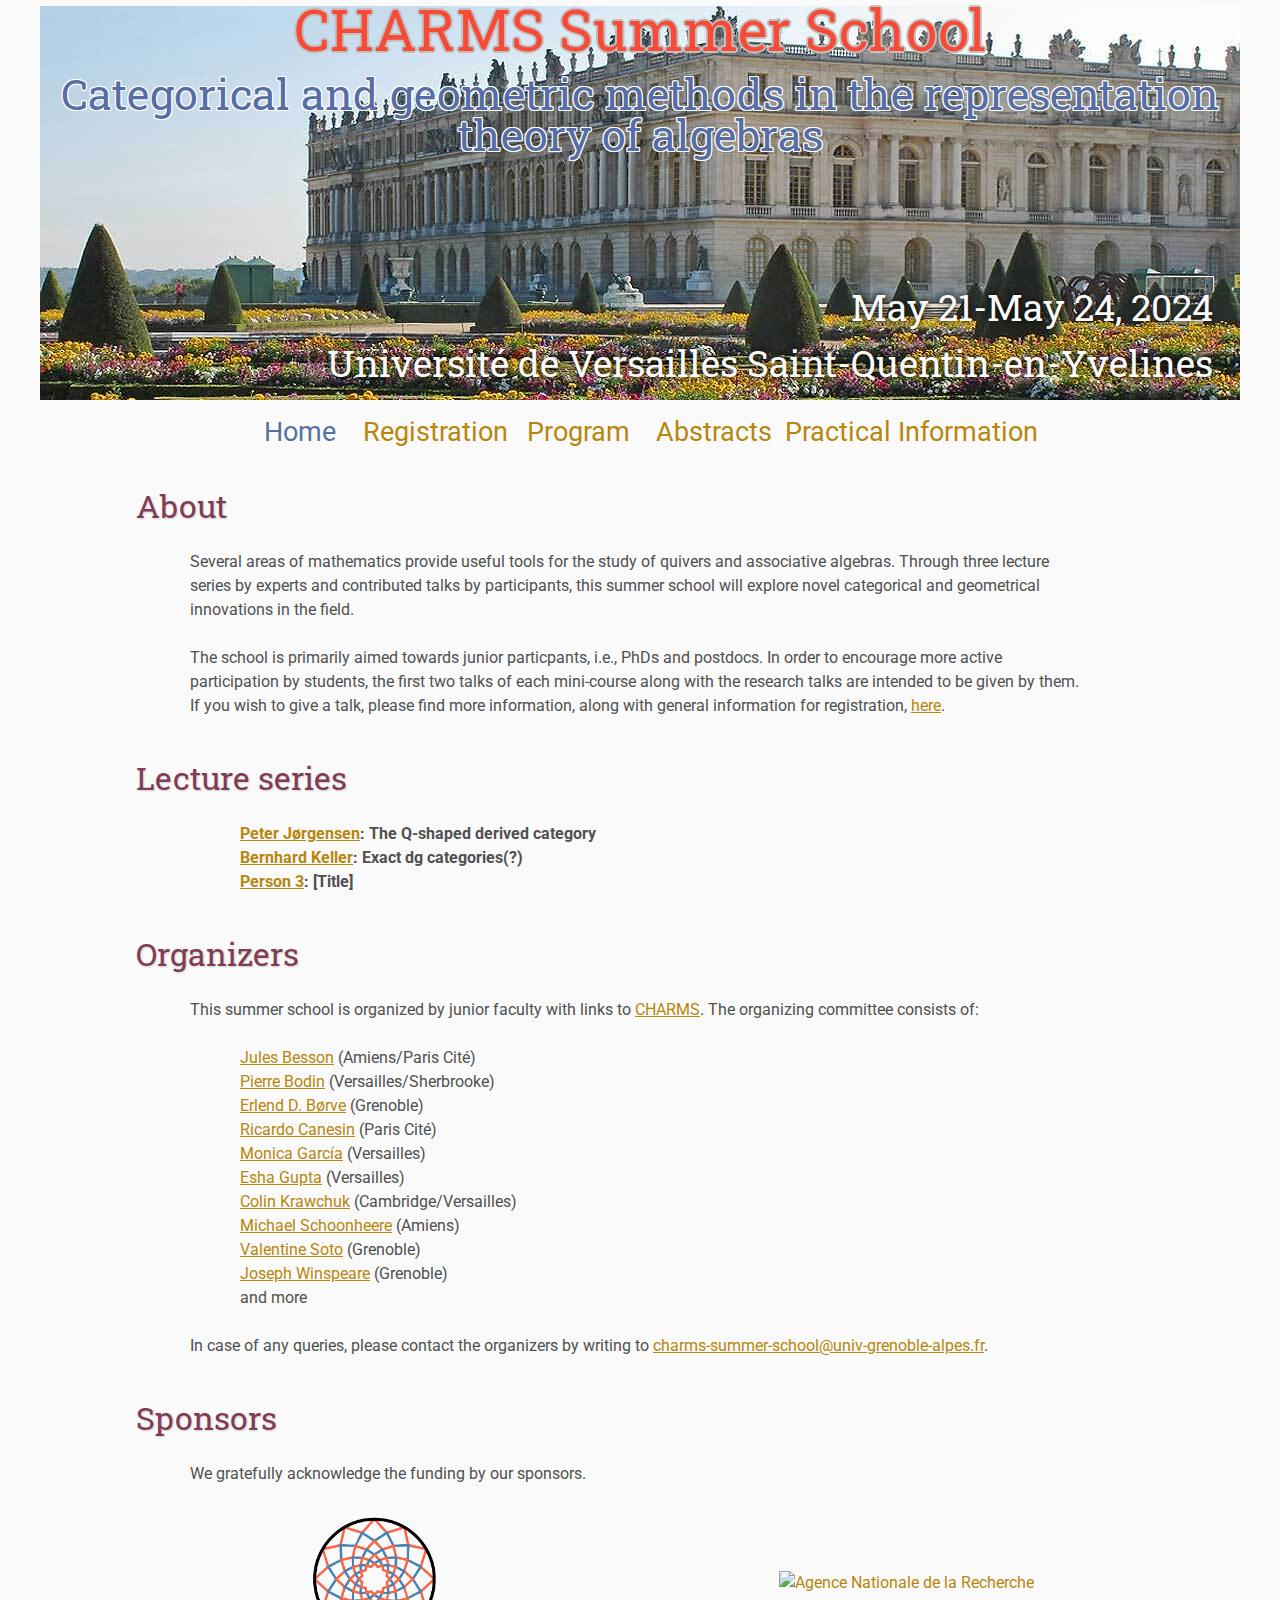
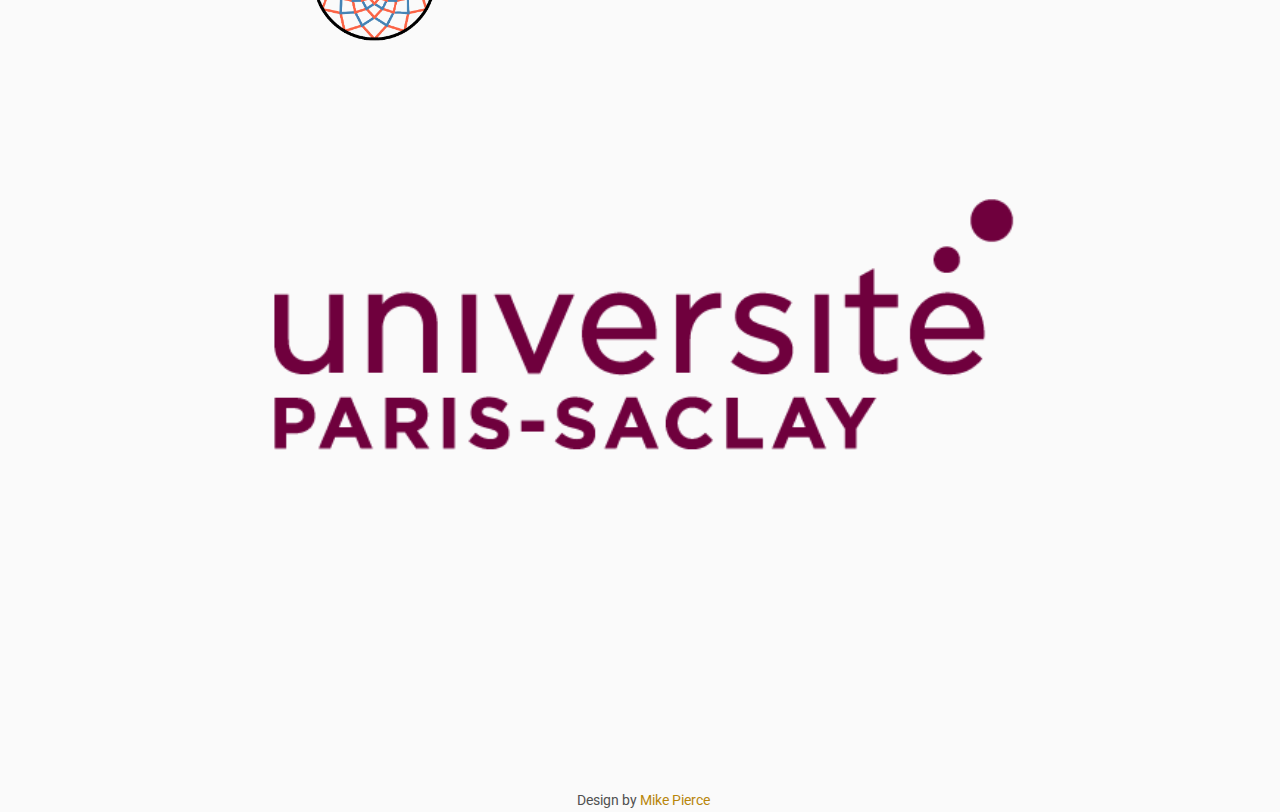
==== index.html @ b6165f6e "Merge pull request #17 from bervinator/patch-19" ====
<!DOCTYPE html>
<html lang='en'>

<head>
    <base href=".">
    <link rel="shortcut icon" type="image/png" href="assets/CHARMS_logo.png"/>
    <link rel="stylesheet" type="text/css" media="all" href="assets/main.css"/>
    <meta name="description" content="CHARMS Summer School">
    <meta name="resource-type" content="document">
    <meta name="distribution" content="global">
    <meta name="KeyWords" content="Summer School">
    <title>Conference Template</title>
</head>

<body>
    <div class="banner">
        <img src="assets/CdV2.jpg" alt="Conference Template Banner">
        <div class="top-left">
            <span class="title1">CHARMS Summer School </span> <br> <br> <span class="title2">Categorical and geometric methods in the representation theory of algebras</span>
        </div>
        <div class="bottom-right">
            May 21-May 24, 2024 <br> Université de Versailles Saint-Quentin-en-Yvelines
        </div>
    </div>

    <table class="navigation">
        <tr>
            <td class="navigation">
                <a class="current" title="Conference Home Page" href=".">Home</a>
            </td>
            <td class="navigation">
                <a title="Register for the Conference" href="registration">Registration</a>
            </td>
            <td class="navigation">
                <a title="Conference Program" href="program">Program</a> 
            </td>
            <td class="navigation">
                <a title="Abstracts" href="Abstracts">Abstracts</a>
            </td>
            <td class="navigation">
                <a title="Practical Information" href="Info">Practical Information</a>
            </td>
        </tr>
    </table>

    <h2>About</h2>
    <p>
        Several areas of mathematics provide useful tools for the study of quivers and associative algebras. Through three lecture series by experts and contributed talks by participants, this summer school will explore novel categorical and geometrical innovations in the field.
    </p>
    <p>
        The school is primarily aimed towards junior particpants, i.e., PhDs and postdocs. In order to encourage more active participation by students, the first two talks of each mini-course along with the research talks are intended to be given by them. If you wish to give a talk, please find more information, along with general information for registration, <a href="registration">here</a>.  
    </p>
    
    <h2>Lecture series</h2>
    <p>
        <ul>
          <li> <b> <a href="https://sites.google.com/view/peterjorgensen/">Peter Jørgensen</a>: The Q-shaped derived category </b></li>
          <li> <b><a href="https://webusers.imj-prg.fr/~bernhard.keller/">Bernhard Keller</a>: Exact dg categories(?) </b></li>
          <li> <b><a href="url">Person 3</a>: [Title] </b></li>
        </ul>
    </p>

    <h2>Organizers</h2>
    <p>
    This summer school is organized by junior faculty with links to <a href="https://anr-charms.pages.math.cnrs.fr/">CHARMS</a>. The organizing committee consists of:
        <ul>
          <li><a href="https://perso.eleves.ens-rennes.fr/people/jules.besson/index.html">Jules Besson</a> (Amiens/Paris Cit&eacute;)</li>
          <li><a href="https://www.theses.fr/s297138">Pierre Bodin</a> (Versailles/Sherbrooke)</li>
          <li><a href="https://bervinator.github.io/">Erlend D. Børve</a> (Grenoble)</li>
          <li><a href="https://webusers.imj-prg.fr/~ricardo.canesin/">Ricardo Canesin</a> (Paris Cit&eacute;)</li>
          <li><a href="https://monica-garcia.apps.math.cnrs.fr/">Monica Garc&iacute;a</a> (Versailles)</li>
          <li><a href="https://lmv.math.cnrs.fr/laboratoire/annuaire/membres-du-laboratoire/esha-gupta/">Esha Gupta</a> (Versailles)</li>
          <li><a href="https://www.dpmms.cam.ac.uk/person/ctgk2">Colin Krawchuk</a> (Cambridge/Versailles)</li>
          <li><a href="https://www.lamfa.u-picardie.fr/annuaire/mschoonh">Michael Schoonheere</a> (Amiens)</li>
          <li><a href="https://www.theses.fr/s295686">Valentine Soto</a> (Grenoble)</li>
          <li><a href="https://www.univ-grenoble-alpes.fr/joseph-winspeare-1334816.kjsp">Joseph Winspeare</a> (Grenoble)</li>
          <li>and more</li>
        </ul>
    </p>
    <p>
        In case of any queries, please contact the organizers by writing to <a href="mailto:charms-summer-school@univ-grenoble-alpes.fr">charms-summer-school@univ-grenoble-alpes.fr</a>. 
    </p>

    <h2>Sponsors</h2>
    <p>
    We gratefully acknowledge the funding by our sponsors.
    </p>

    <table class="sponsors">
        <tr>
            <td class="sponsor">
                <a href="https://anr-charms.pages.math.cnrs.fr/">
                    <img src="assets/CHARMS_logo.png" alt="CHARMS" style="width: 50%">
                </a>
            </td>
            <td class="sponsor">
                    <img src="assets/blank.png" style="width: 50%">
            </td>
            <td class="sponsor">
                <a href="https://anr.fr/">
                    <img src="assets/anr.png" alt="Agence Nationale de la Recherche">
                </a>
            </td>
        </tr>
    </table>

    <table class="sponsors">
        <tr>
            <td class="sponsor">
                <a href="http://www.universite-paris-saclay.fr/">
                    <img src="assets/saclay.jpg" alt="Université Paris-Saclay">
                </a>
            </td>
        </tr>
    </table>

    <footer>
        &nbsp; Design by <a href="https://github.com/mikepierce">Mike Pierce</a>
    </footer>

</body>
</html>
---- assets/main.css ----
/* main.css */

/* These are the colors and fonts used throughout the webpage.
 * I've listed them here so that a user may easily
 * do a search-and-replace for these to change the site theme.
 *   'Roboto',sans-serif; Font for the title text
 *   'Roboto-Slab',serif; Font for the body text 
 *   #fafafa; Background color of the site
 *   #505050; Foreground (text) color of the site
 *   #52739e; Navy, "Template" in the logo, current page in navigation, special titles in the Program
 *   #b2132e; Reddish, "Conference" in the logo, hover color for links
 *   #813c54; Heading color, titles in the Program
 *   #b8860b; Dark Goldenrod, color for links
 */

@import url('https://fonts.googleapis.com/css?family=Roboto%7CRoboto+Slab');

*{
    border:0;
    font:inherit;
    font-size:1em;
    margin:0;
    padding:0;
    vertical-align:baseline;
}

body{
    background-color: #fafafa;
    background-size: cover;
    background-attachment: fixed;
    color: #505050; 
    text-align:left;
    font-family:'Roboto',sans-serif;
    font-size:1em;
    line-height:1.5em;
    margin: auto auto;
    width: 1200px;
}

a{color: #b8860b; text-decoration:none;}
a.current{color: #52739e;}
a.current:hover{color: #e82945;}
a:hover{color: #b2132e;}
a:active{color: #e82945;}
h1,h2,h3,h4{clear:left; color: #813c54; margin:1.5em 0em 1em 3em; font-family:'Roboto Slab',serif; text-shadow: 1px 1px 2px #d0d0d0;}
h1{font-size:2.67em;}
h2{font-size:2.00em;}
h3{font-size:1.67em;}
h4{font-size:1.33em;}
p{list-style:none; margin:24px auto 24px auto; padding:0px; width:900px; text-align:left;}
li a, p a {text-decoration:underline; text-decoration-color:#b8860b;}
ul{list-style:none; margin:24px auto 24px auto; padding:0px; width:800px; text-align:left;}
ul li{list-style:none; margin:0px auto 0px auto; padding:0px; text-align:left;}
i,em{font-style:italic;}
b,strong{font-weight:bold;}
sup{
    vertical-align: super;
    font-size: 0.8em;
    line-height: 0;
}
sub{
    vertical-align: sub;
    font-size: 0.8em;
    line-height: 0;
}
table{
    width: 1000px;
    margin: 12px auto 24px auto;
    float: center;
    /* UNCOMMENT THIS FOR DEBUGGING THE ALIGNMENT */
    /*border: 1px solid black;*/
}
th,td{
    text-align: left;
    /* UNCOMMENT THIS FOR DEBUGGING THE ALIGNMENT */
    /*border: 1px solid black;*/
}

/* Website Banner */
.banner {position: relative; font-family:'Roboto Slab',serif;}
.top-left {font-size:5.33em; color: #505050; background: #fafafa; text-align: center; width: 1200px; height: 0px; position: absolute; padding: 6px 0 0 0; top: 0px;}
.bottom-right {font-size:2.33em; color: #fafafa; line-height: 1.5em; width: auto; height: 100px; padding: 0px 27px 27px 0px; text-align: right; position: absolute; bottom: 0px; right: 0px; text-shadow: 0px 0px 6px #000000;}

/* Conference Title Logo */
.title1{color: #f74b38; font-size:0.67em; text-shadow: 2px 0 #c0c0c0, -2px 0 #c0c0c0, 0 2px #c0c0c0, 0 -2px #c0c0c0,
    1px 1px #c0c0c0, -1px -1px #c0c0c0, 1px -1px #c0c0c0, -1px 1px #c0c0c0;} 
.title2{color: #566ea5; font-size:0.5em; text-shadow: 1px 0 #fff, -1px 0 #fff, 0 1px #fff, 0 -1px #fff,
    1px 1px #fff, -1px -1px #fff, 1px -1px #fff, -1px 1px #fff;}
.year{color: #505050; font-size:0.67em; font-weight: lighter;}

/* Navigation Links (Home, Registration, etc) */
table.navigation{width:800px;}
td.navigation{font-size:1.67em; white-space:nowrap; width:20%; text-align:center; vertical-align:middle; padding:0px 0px 0px 0px;}

/* Sponsor Images */
table.sponsors{width:800px;}
td.sponsor{width:33%; text-align:center; vertical-align:middle; padding:0px 0px 0px 0px;}
td.sponsor img{width: 80%}

/* The Table on the Program Page */
td.room{padding: 4px 12px 4px 4px; width: 90%; vertical-align:bottom; font-size:1.67em; color: #52739e; height:32px;}
td.date{white-space:nowrap; width:130px; text-align:right; vertical-align:top; padding:4px 16px 0px 0px;}
td.title{padding: 4px 12px 4px 4px; width: 90%; vertical-align:top; font-size:1.5em; color: #813c54; height:32px; font-family:'Roboto Slab',serif; text-shadow: 1px 1px 2px #d0d0d0; }
td.title-special{padding: 4px 12px 4px 4px; width: 90%; vertical-align:top; font-size:1.67em; color: #52739e; height:32px; font-family:'Roboto Slab',serif; text-shadow: 1px 1px 2px #d0d0d0;}
td.speaker{padding: 4px 12px 4px 4px; font-style: italic; font-size:1em; max-height:999999px}
td.abstract{padding: 4px 12px 12px 4px; font-size:1em; max-height:999999px}
td.abstract img{display: block; margin: 4px auto 8px auto}
table.plenary{padding-top: 8px; background: #ffffff;}

/* Registration and Directions iframes and Images */
iframe.registration{display:block; margin:1em auto 2em auto; width:700px; height:1400px; border:none;}
iframe.directions{display:block; margin:1em auto 2em auto; width:800px; height:400px; border:none;}
img.center{display:block; width:67%; margin:auto auto auto auto;}

/* Flyer Images */
table.flyers{width:800px;}
td.flyer{white-space:nowrap; width:50%; text-align:center; vertical-align:middle; padding:0px 0px 0px 0px;}
td.sponsor img{width: 100%}

footer{font-size:0.875em; margin-top:12em; text-align:center;}

/* My hacky way of making the site mobile-friendly */
@media only screen and (max-width: 1100px) {
    h2{font-size:3.00em;}
    p{font-size:1.5em; line-height:1.5em;}
    th,td,tr{font-size:1.5em; line-height:1.5em;}
    td.date{font-size:1em; padding-top:0.5em;}
    td.navigation{font-size:1.5em; padding:0px 20px 0px 20px;}
    table.footer{font-size:0.33em;}
}
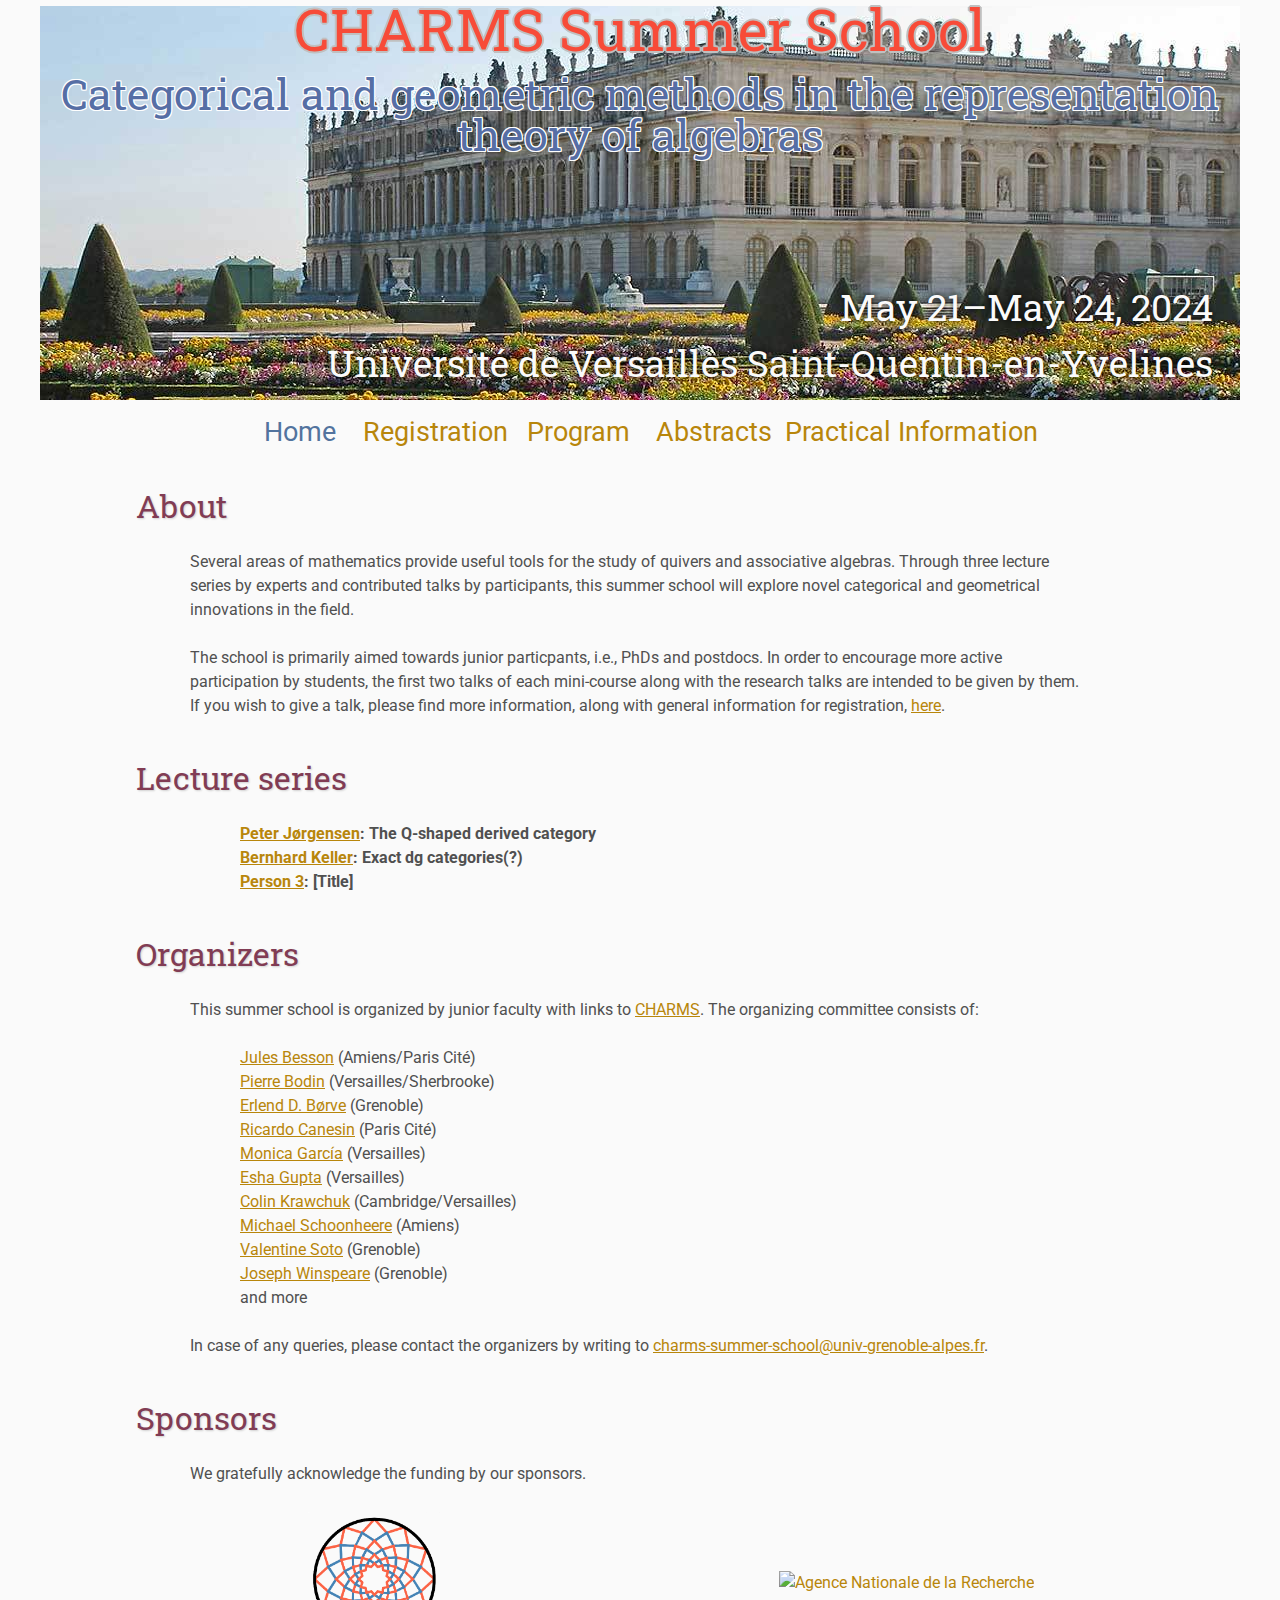
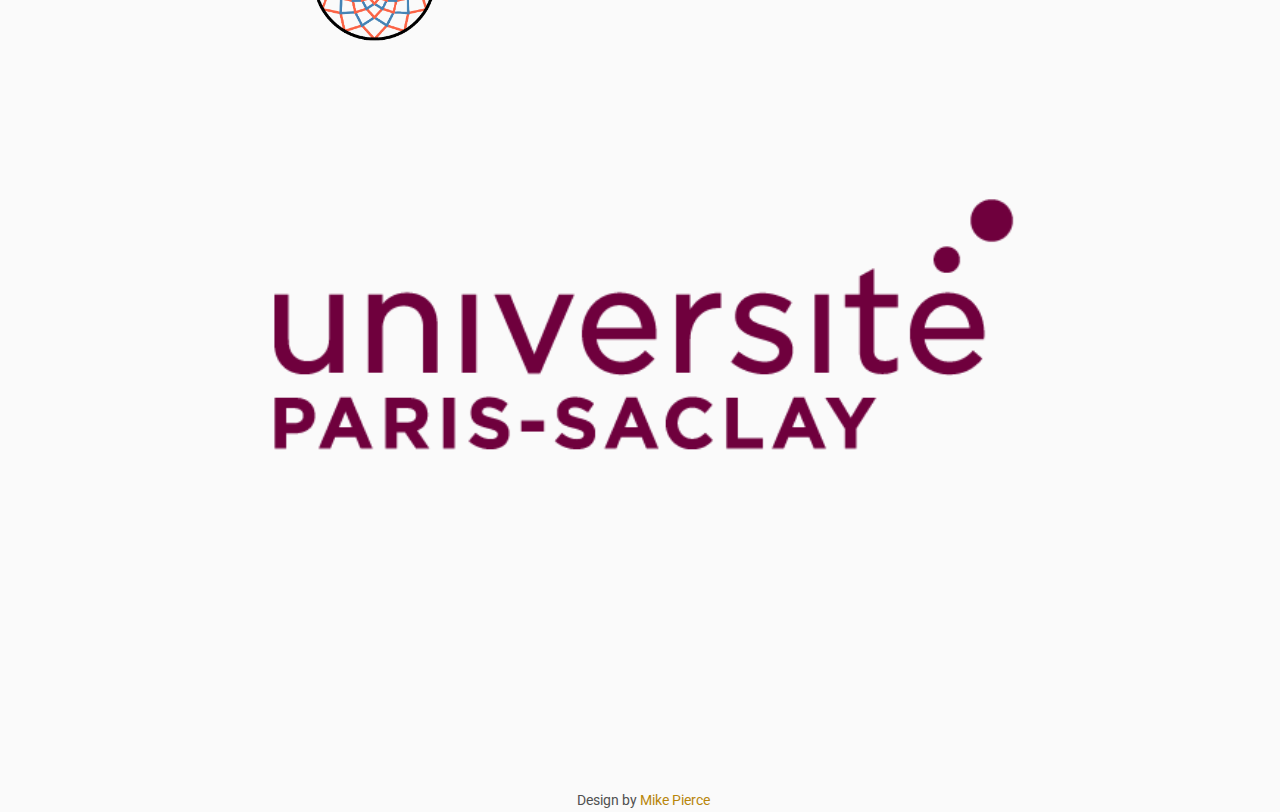
==== commit 60430495: "Change to endash in dates" ====
--- a/index.html
+++ b/index.html
@@ -19,7 +19,7 @@
             <span class="title1">CHARMS Summer School </span> <br> <br> <span class="title2">Categorical and geometric methods in the representation theory of algebras</span>
         </div>
         <div class="bottom-right">
-            May 21-May 24, 2024 <br> Université de Versailles Saint-Quentin-en-Yvelines
+            May 21&ndash;May 24, 2024 <br> Université de Versailles Saint-Quentin-en-Yvelines
         </div>
     </div>
 
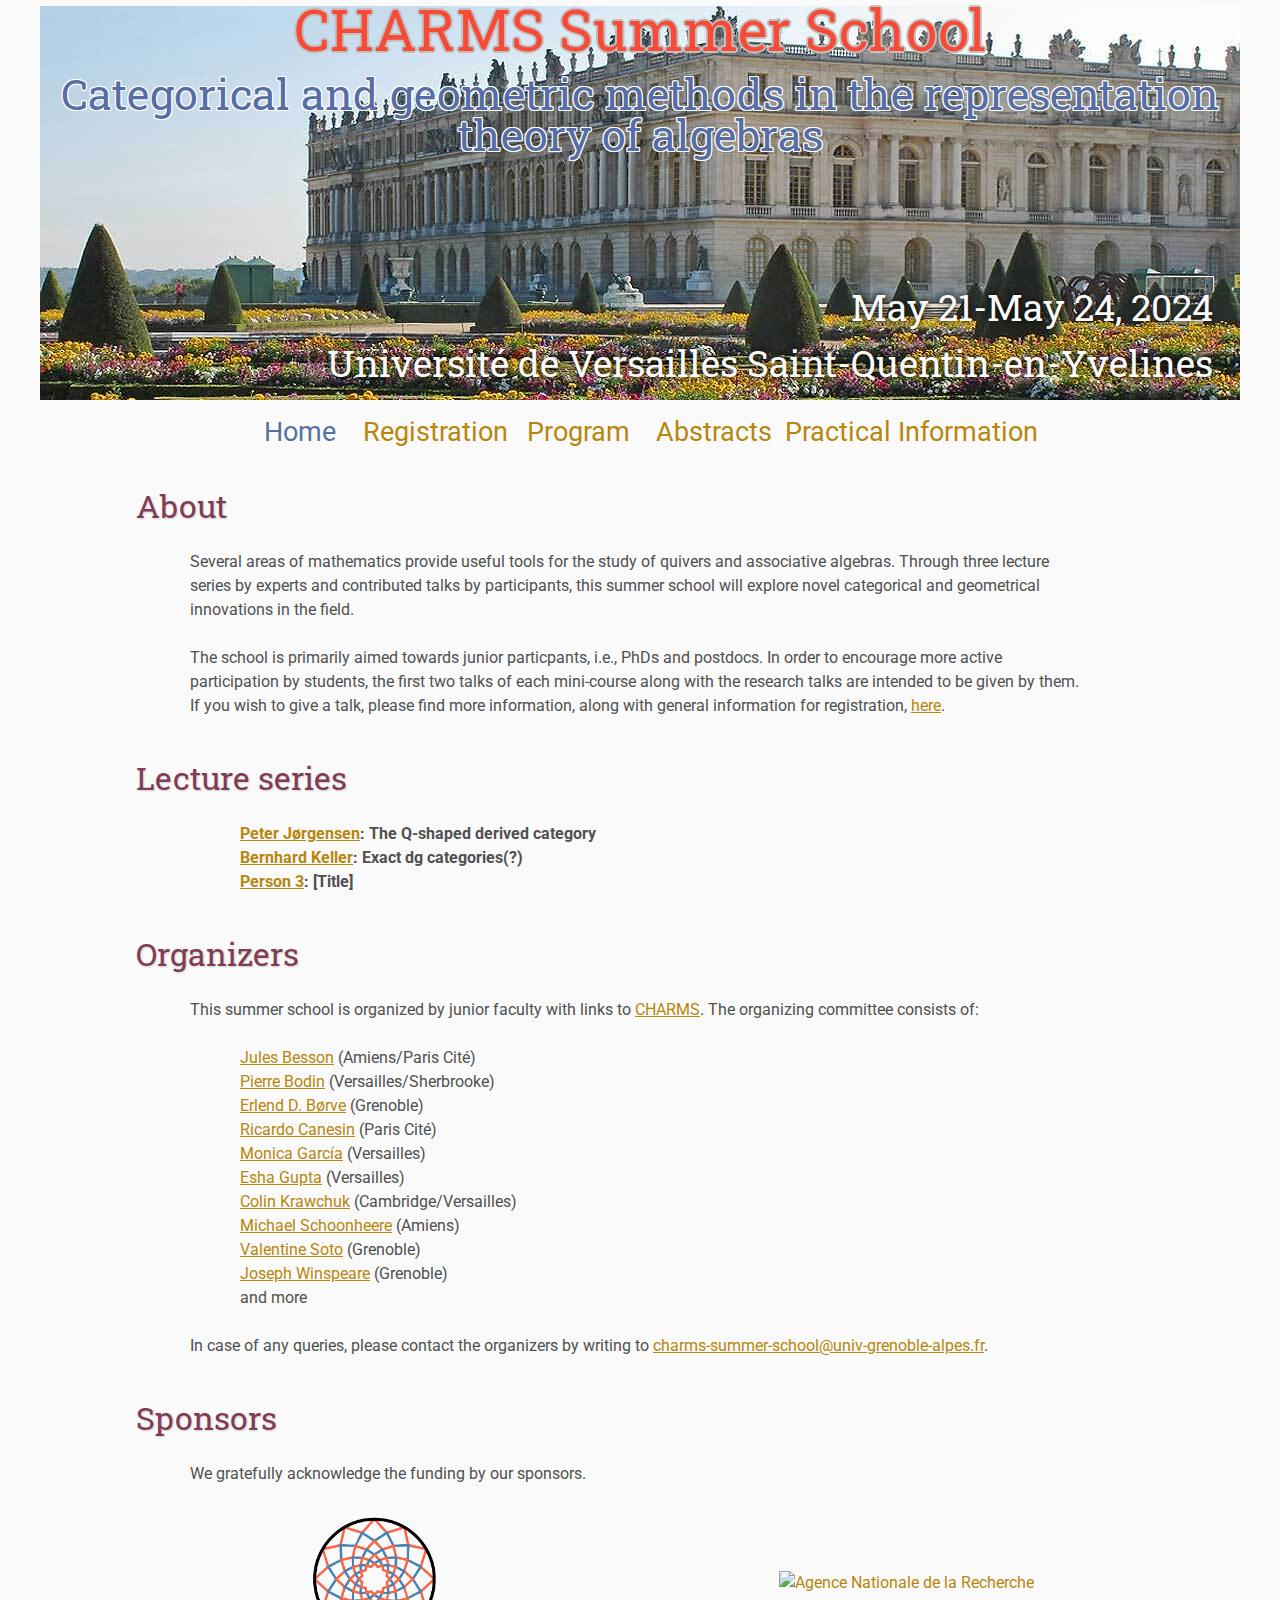
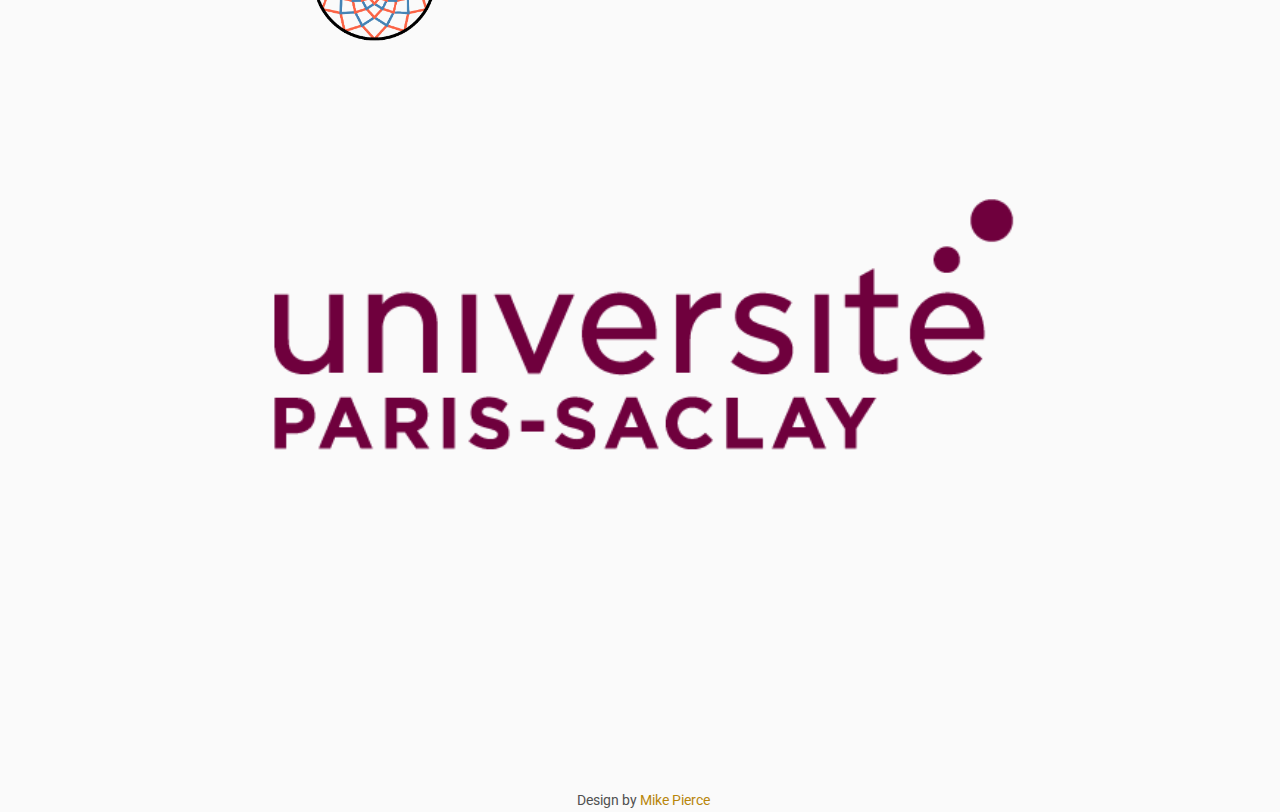
==== commit 21263749: "Update index.html" ====
--- a/index.html
+++ b/index.html
@@ -19,20 +19,20 @@
             <span class="title1">CHARMS Summer School </span> <br> <br> <span class="title2">Categorical and geometric methods in the representation theory of algebras</span>
         </div>
         <div class="bottom-right">
-            May 21&ndash;May 24, 2024 <br> Université de Versailles Saint-Quentin-en-Yvelines
+            May 21-May 24, 2024 <br> Université de Versailles Saint-Quentin-en-Yvelines
         </div>
     </div>
 
-    <table class="navigation">
+<table class="navigation">
         <tr>
             <td class="navigation">
-                <a class="current" title="Conference Home Page" href=".">Home</a>
+                <a class="current" title="Home" href=".">Home</a>
             </td>
             <td class="navigation">
-                <a title="Register for the Conference" href="registration">Registration</a>
+                <a title="Register" href="registration">Registration</a>
             </td>
             <td class="navigation">
-                <a title="Conference Program" href="program">Program</a> 
+                <a title="Program" href="program">Program</a> 
             </td>
             <td class="navigation">
                 <a title="Abstracts" href="Abstracts">Abstracts</a>
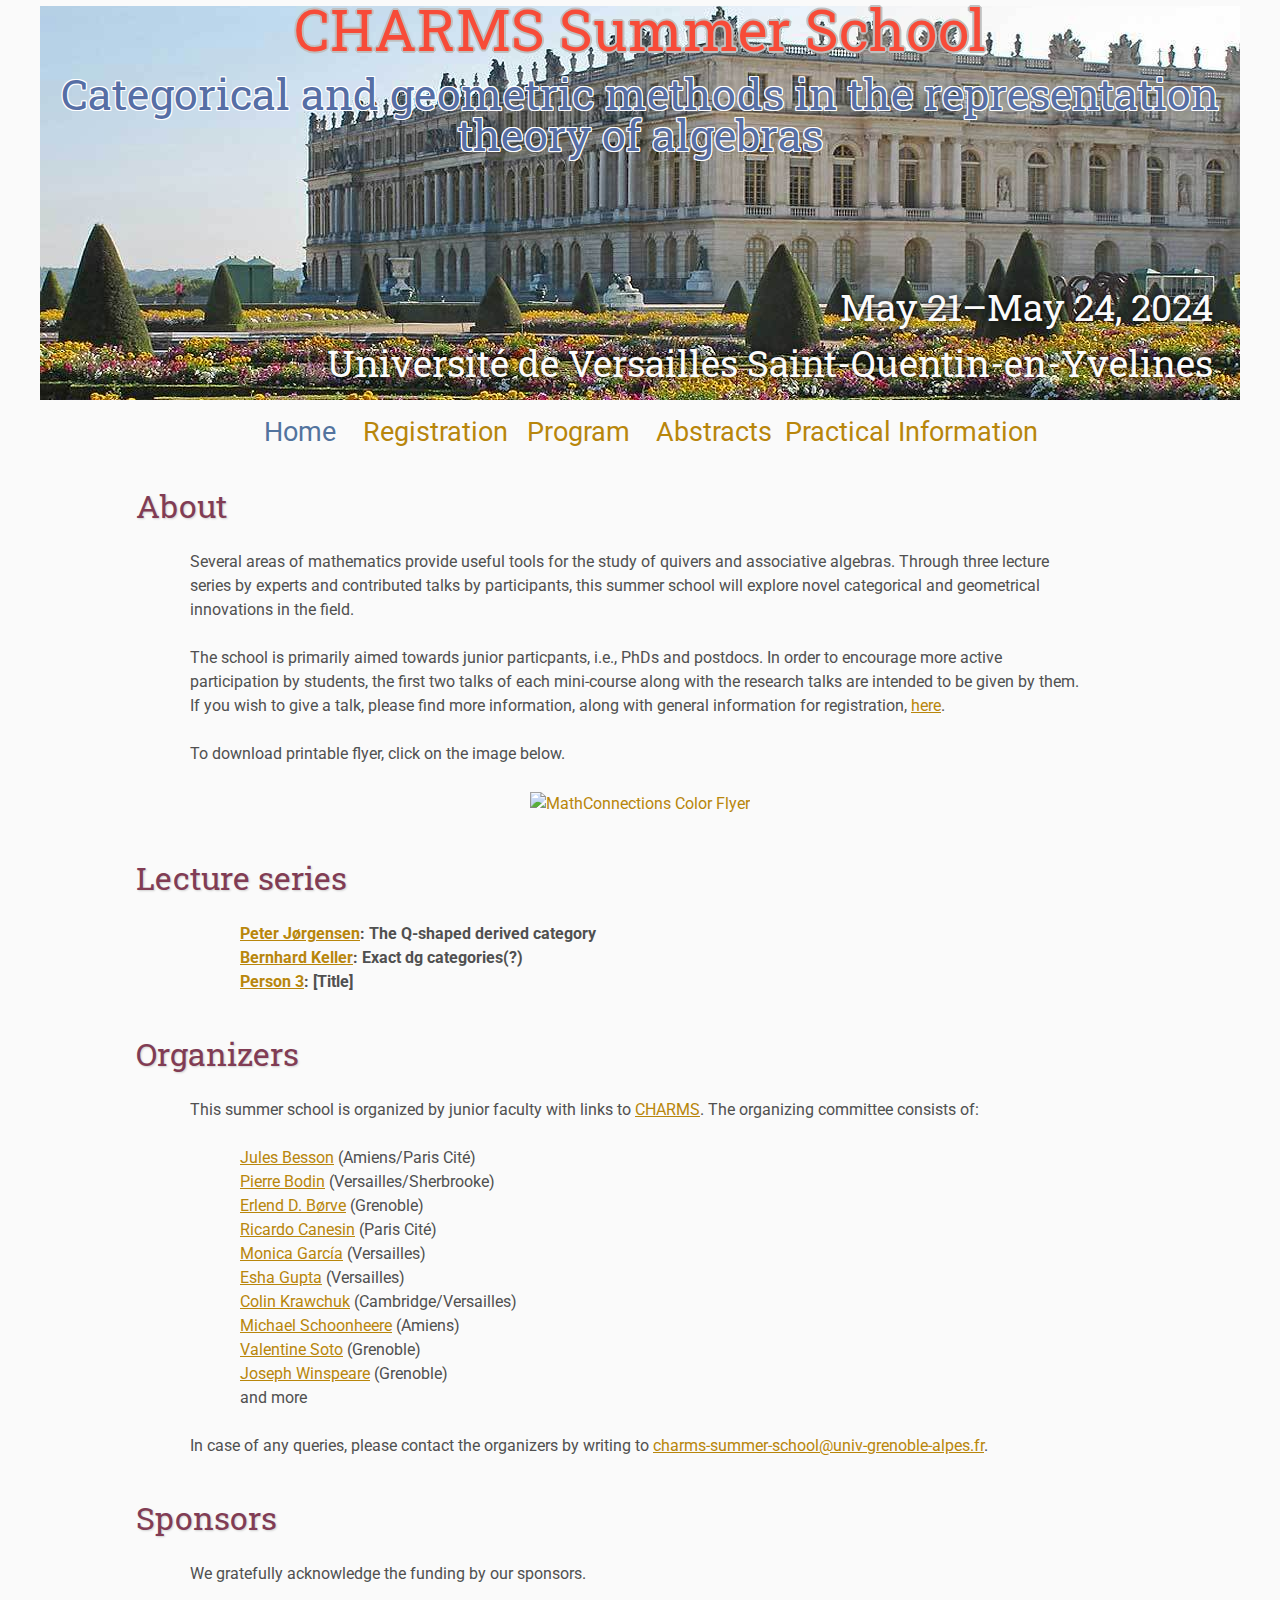
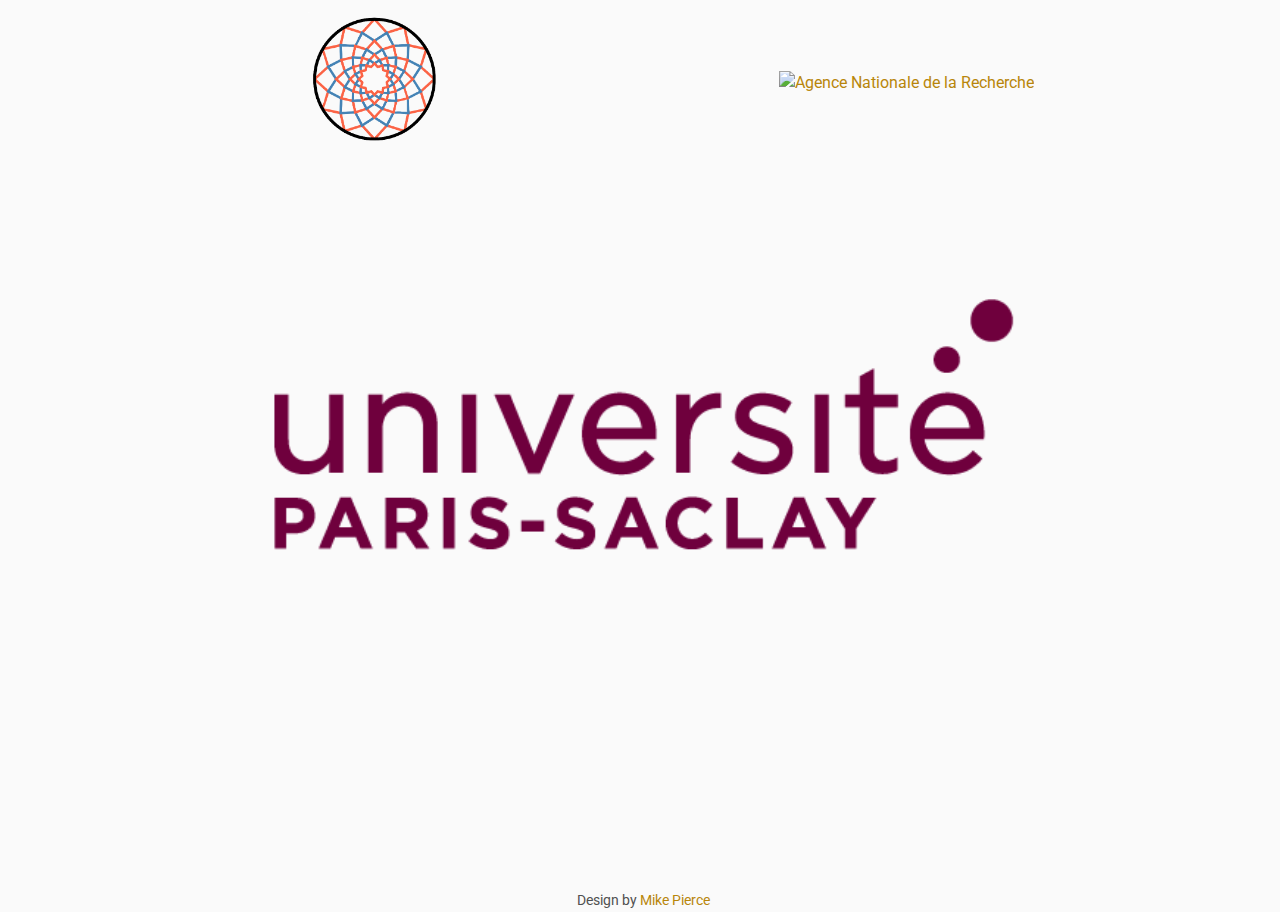
==== commit a1c39f19: "Merge pull request #21 from bervinator/patch-23" ====
--- a/index.html
+++ b/index.html
@@ -9,17 +9,17 @@
     <meta name="resource-type" content="document">
     <meta name="distribution" content="global">
     <meta name="KeyWords" content="Summer School">
-    <title>Conference Template</title>
+    <title>CHARMS Summer School</title>
 </head>
 
 <body>
     <div class="banner">
-        <img src="assets/CdV2.jpg" alt="Conference Template Banner">
+        <img src="assets/CdV2.jpg" alt="Palace of Versailles">
         <div class="top-left">
             <span class="title1">CHARMS Summer School </span> <br> <br> <span class="title2">Categorical and geometric methods in the representation theory of algebras</span>
         </div>
         <div class="bottom-right">
-            May 21-May 24, 2024 <br> Université de Versailles Saint-Quentin-en-Yvelines
+            May 21&ndash;May 24, 2024 <br> Université de Versailles Saint-Quentin-en-Yvelines
         </div>
     </div>
 
@@ -50,6 +50,21 @@
     <p>
         The school is primarily aimed towards junior particpants, i.e., PhDs and postdocs. In order to encourage more active participation by students, the first two talks of each mini-course along with the research talks are intended to be given by them. If you wish to give a talk, please find more information, along with general information for registration, <a href="registration">here</a>.  
     </p>
+
+    <p>
+        To download printable flyer, click on the image below.
+    </p>
+
+    <table class="flyers">
+        <tr>
+            <td class="flyer">
+                <a href="assets/MathConnections-Flyer.pdf">
+                    <img src="assets/MathConnections-Flyer.png" alt="MathConnections Color Flyer" style="width:100%">
+                </a>
+            </td>
+        </tr>
+    </table>
+
     
     <h2>Lecture series</h2>
     <p>
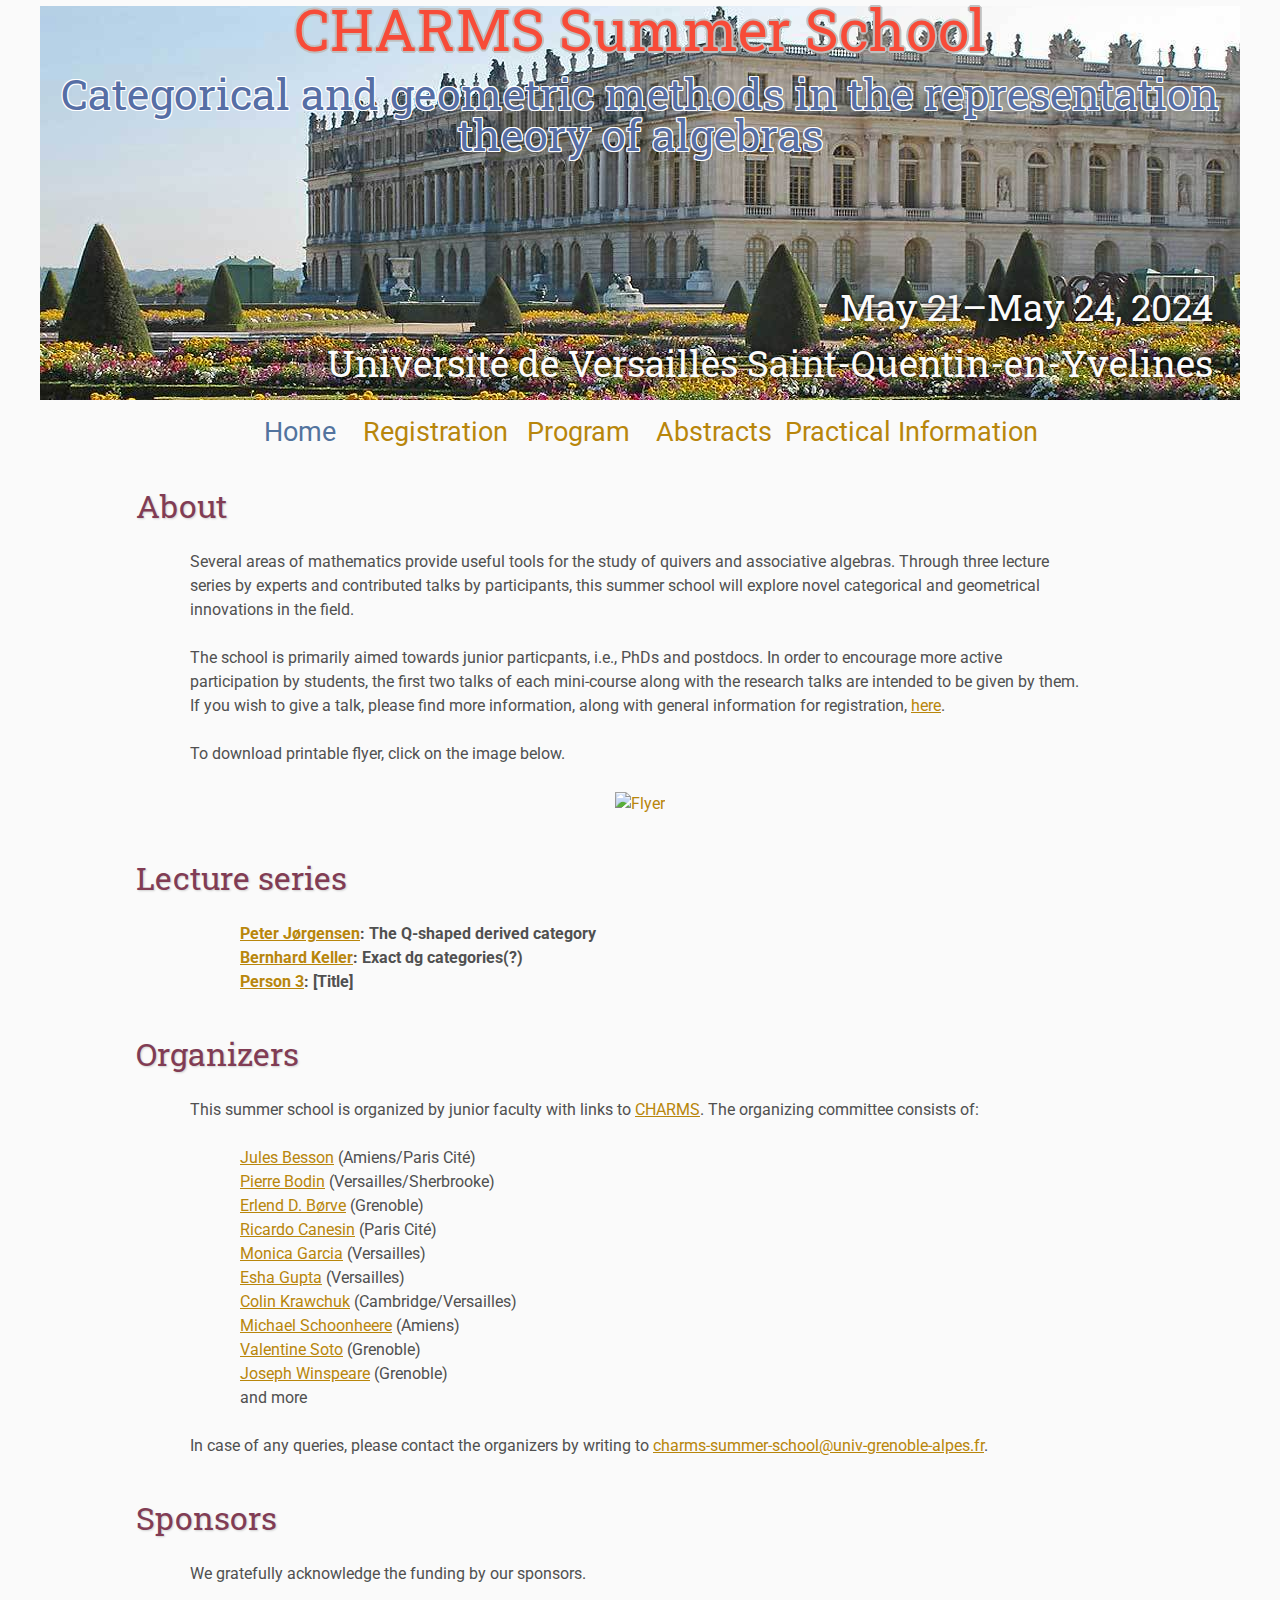
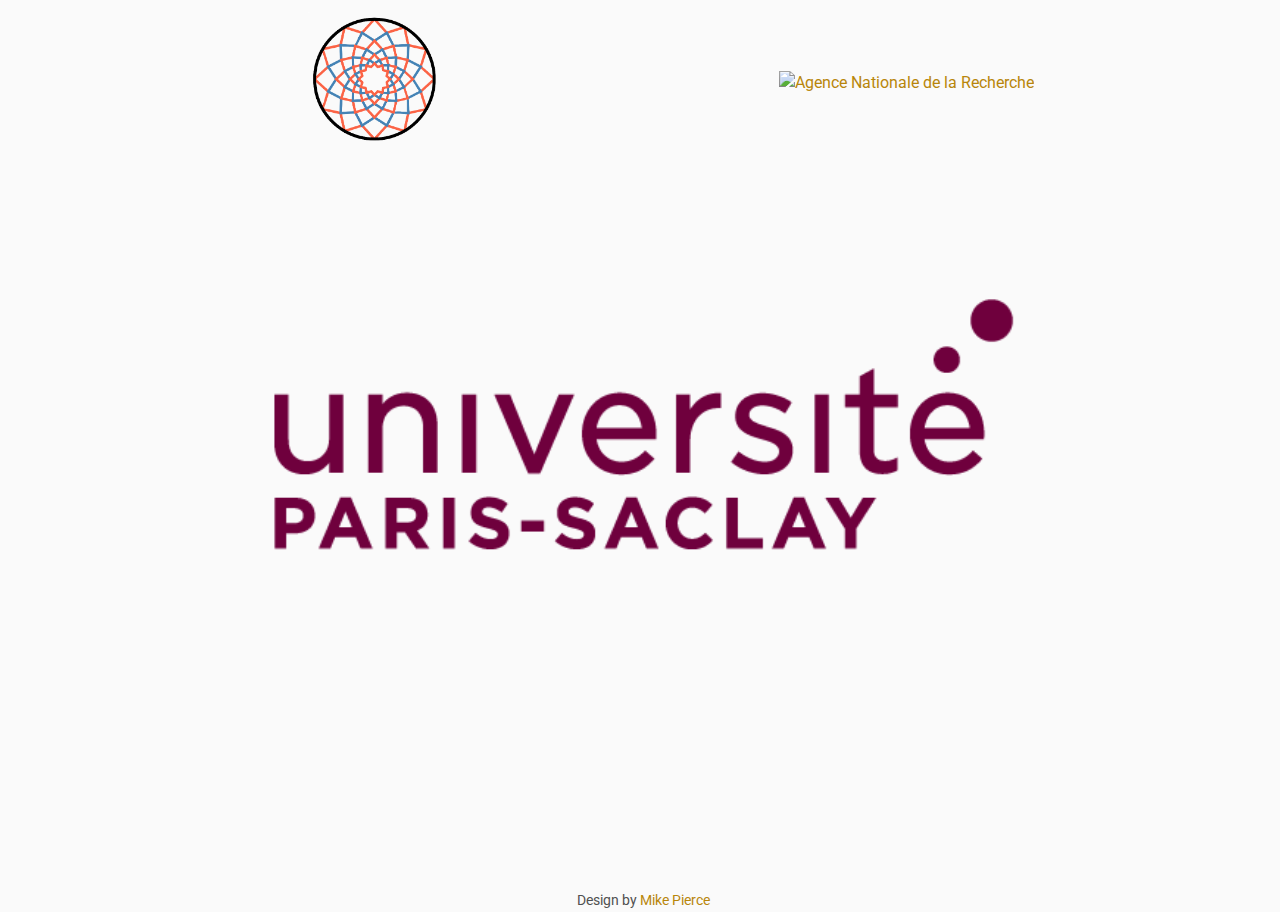
==== commit 1694ce04: "No" ====
--- a/index.html
+++ b/index.html
@@ -59,7 +59,7 @@
         <tr>
             <td class="flyer">
                 <a href="assets/MathConnections-Flyer.pdf">
-                    <img src="assets/MathConnections-Flyer.png" alt="MathConnections Color Flyer" style="width:100%">
+                    <img src="assets/MathConnections-Flyer.png" alt="Flyer" style="width:30%">
                 </a>
             </td>
         </tr>
@@ -83,7 +83,7 @@
           <li><a href="https://www.theses.fr/s297138">Pierre Bodin</a> (Versailles/Sherbrooke)</li>
           <li><a href="https://bervinator.github.io/">Erlend D. Børve</a> (Grenoble)</li>
           <li><a href="https://webusers.imj-prg.fr/~ricardo.canesin/">Ricardo Canesin</a> (Paris Cit&eacute;)</li>
-          <li><a href="https://monica-garcia.apps.math.cnrs.fr/">Monica Garc&iacute;a</a> (Versailles)</li>
+          <li><a href="https://monica-garcia.apps.math.cnrs.fr/">Monica Garcia</a> (Versailles)</li>
           <li><a href="https://lmv.math.cnrs.fr/laboratoire/annuaire/membres-du-laboratoire/esha-gupta/">Esha Gupta</a> (Versailles)</li>
           <li><a href="https://www.dpmms.cam.ac.uk/person/ctgk2">Colin Krawchuk</a> (Cambridge/Versailles)</li>
           <li><a href="https://www.lamfa.u-picardie.fr/annuaire/mschoonh">Michael Schoonheere</a> (Amiens)</li>
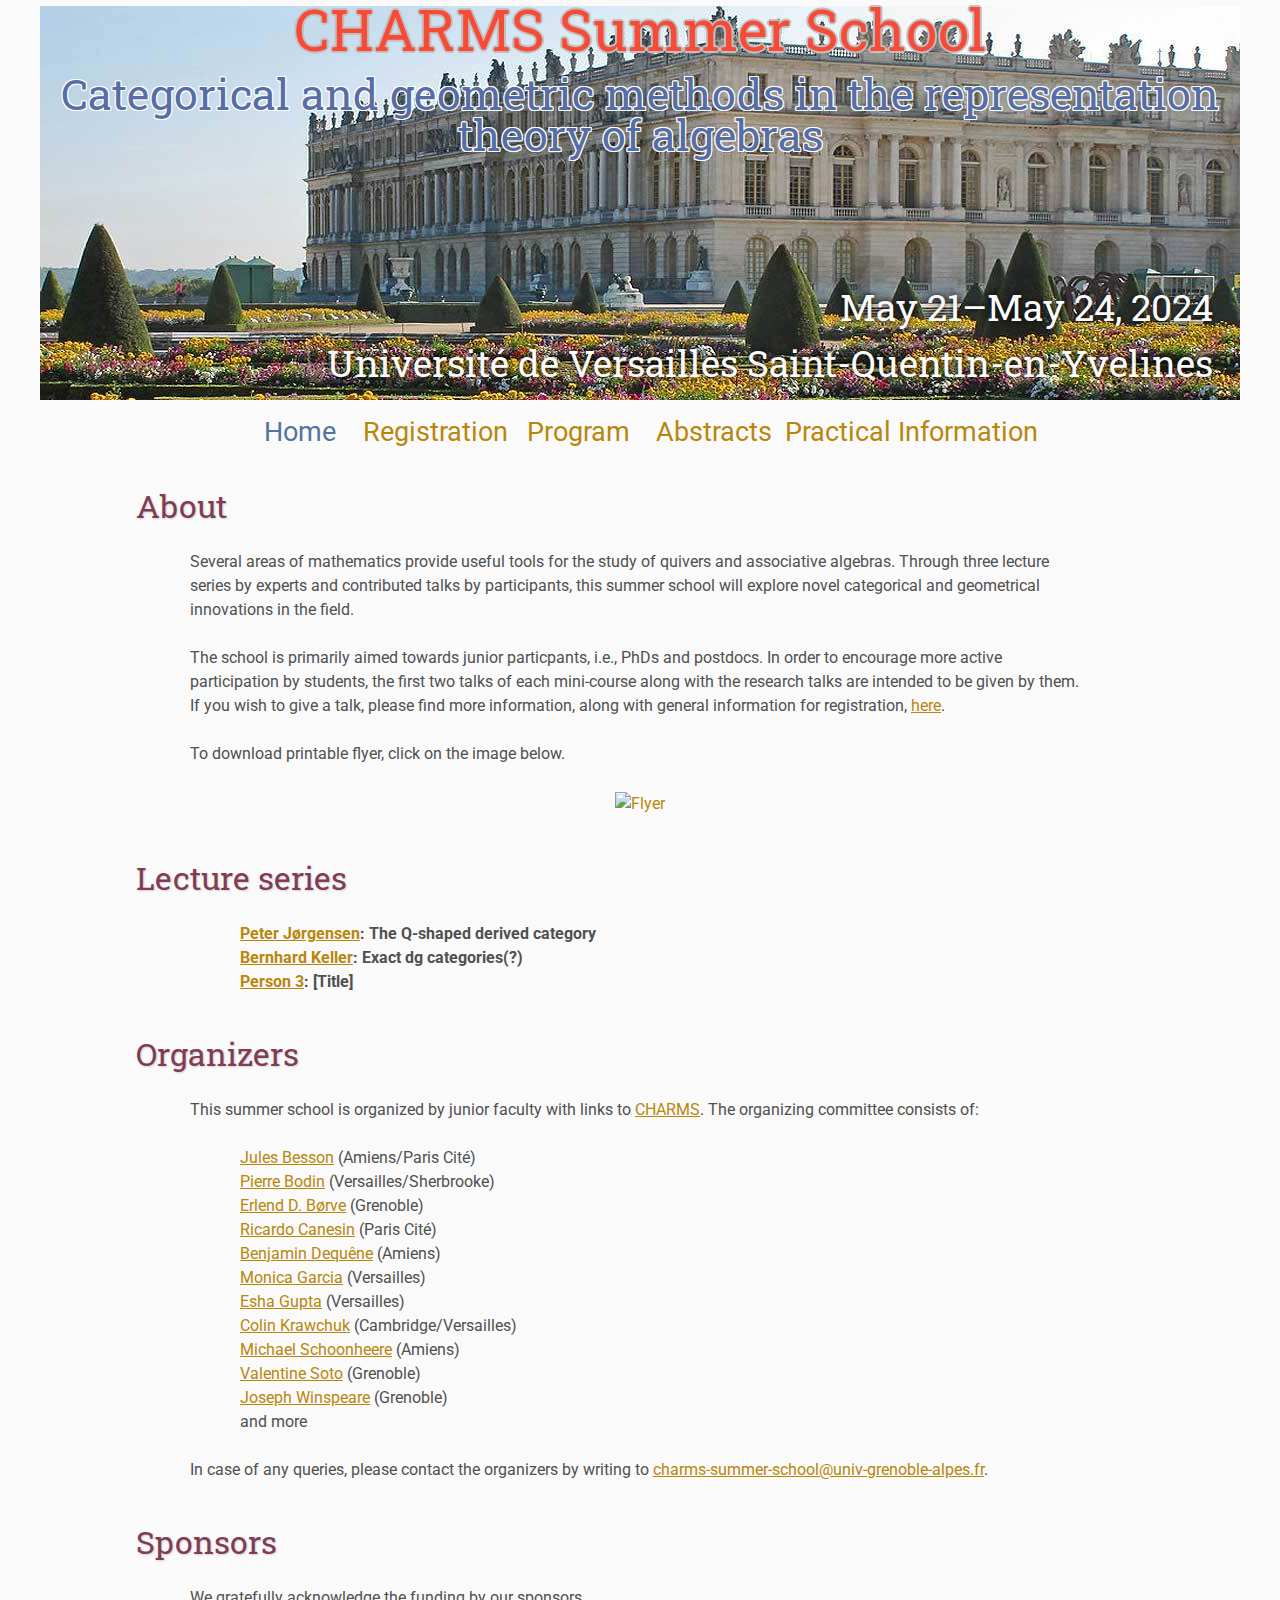
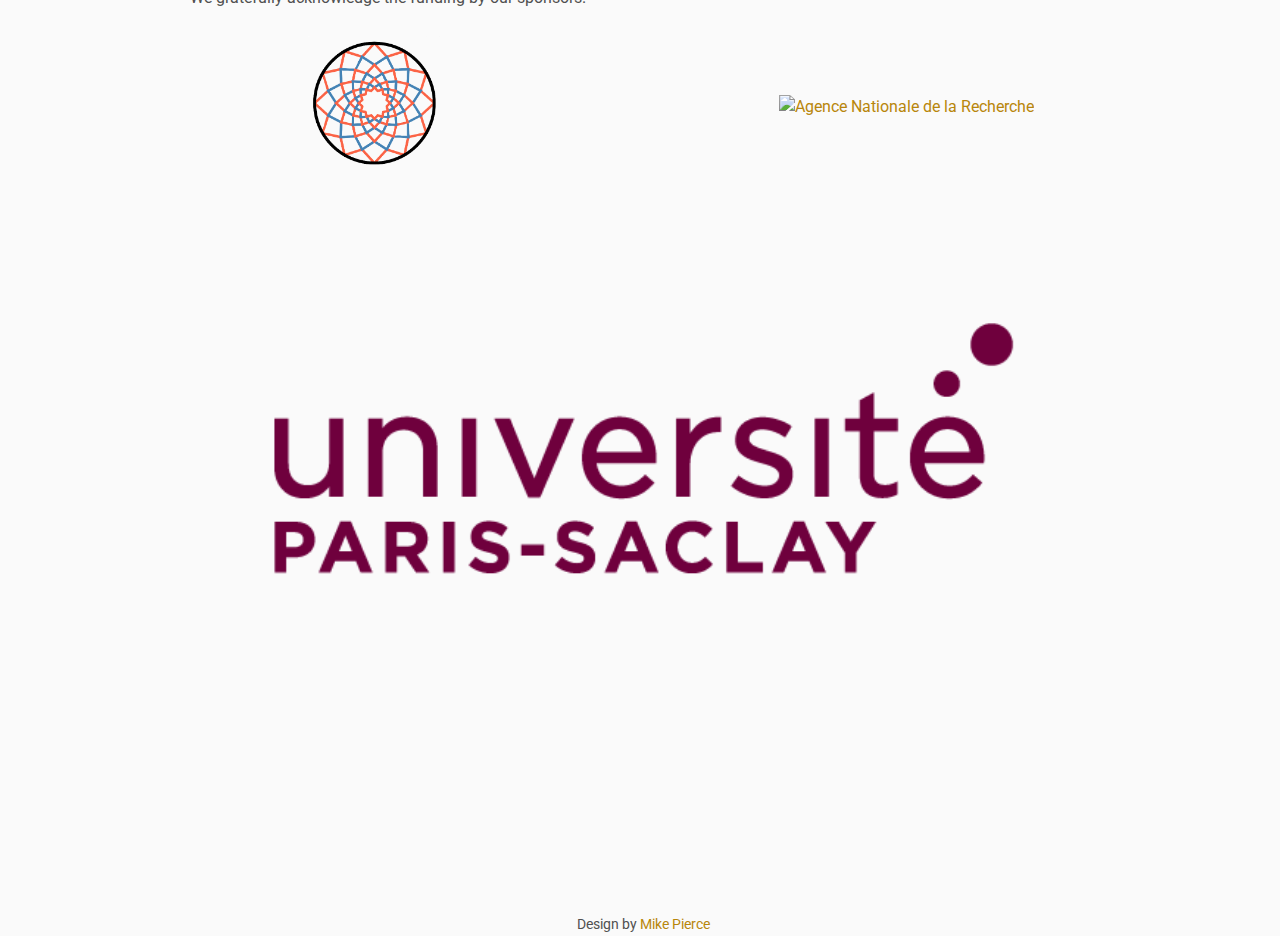
==== commit 7236958a: "Update index.html" ====
--- a/index.html
+++ b/index.html
@@ -83,6 +83,7 @@
           <li><a href="https://www.theses.fr/s297138">Pierre Bodin</a> (Versailles/Sherbrooke)</li>
           <li><a href="https://bervinator.github.io/">Erlend D. Børve</a> (Grenoble)</li>
           <li><a href="https://webusers.imj-prg.fr/~ricardo.canesin/">Ricardo Canesin</a> (Paris Cit&eacute;)</li>
+          <li><a href="https://www.lamfa.u-picardie.fr/annuaire/bdequ">Benjamin Dequêne</a> (Amiens)</li>
           <li><a href="https://monica-garcia.apps.math.cnrs.fr/">Monica Garcia</a> (Versailles)</li>
           <li><a href="https://lmv.math.cnrs.fr/laboratoire/annuaire/membres-du-laboratoire/esha-gupta/">Esha Gupta</a> (Versailles)</li>
           <li><a href="https://www.dpmms.cam.ac.uk/person/ctgk2">Colin Krawchuk</a> (Cambridge/Versailles)</li>
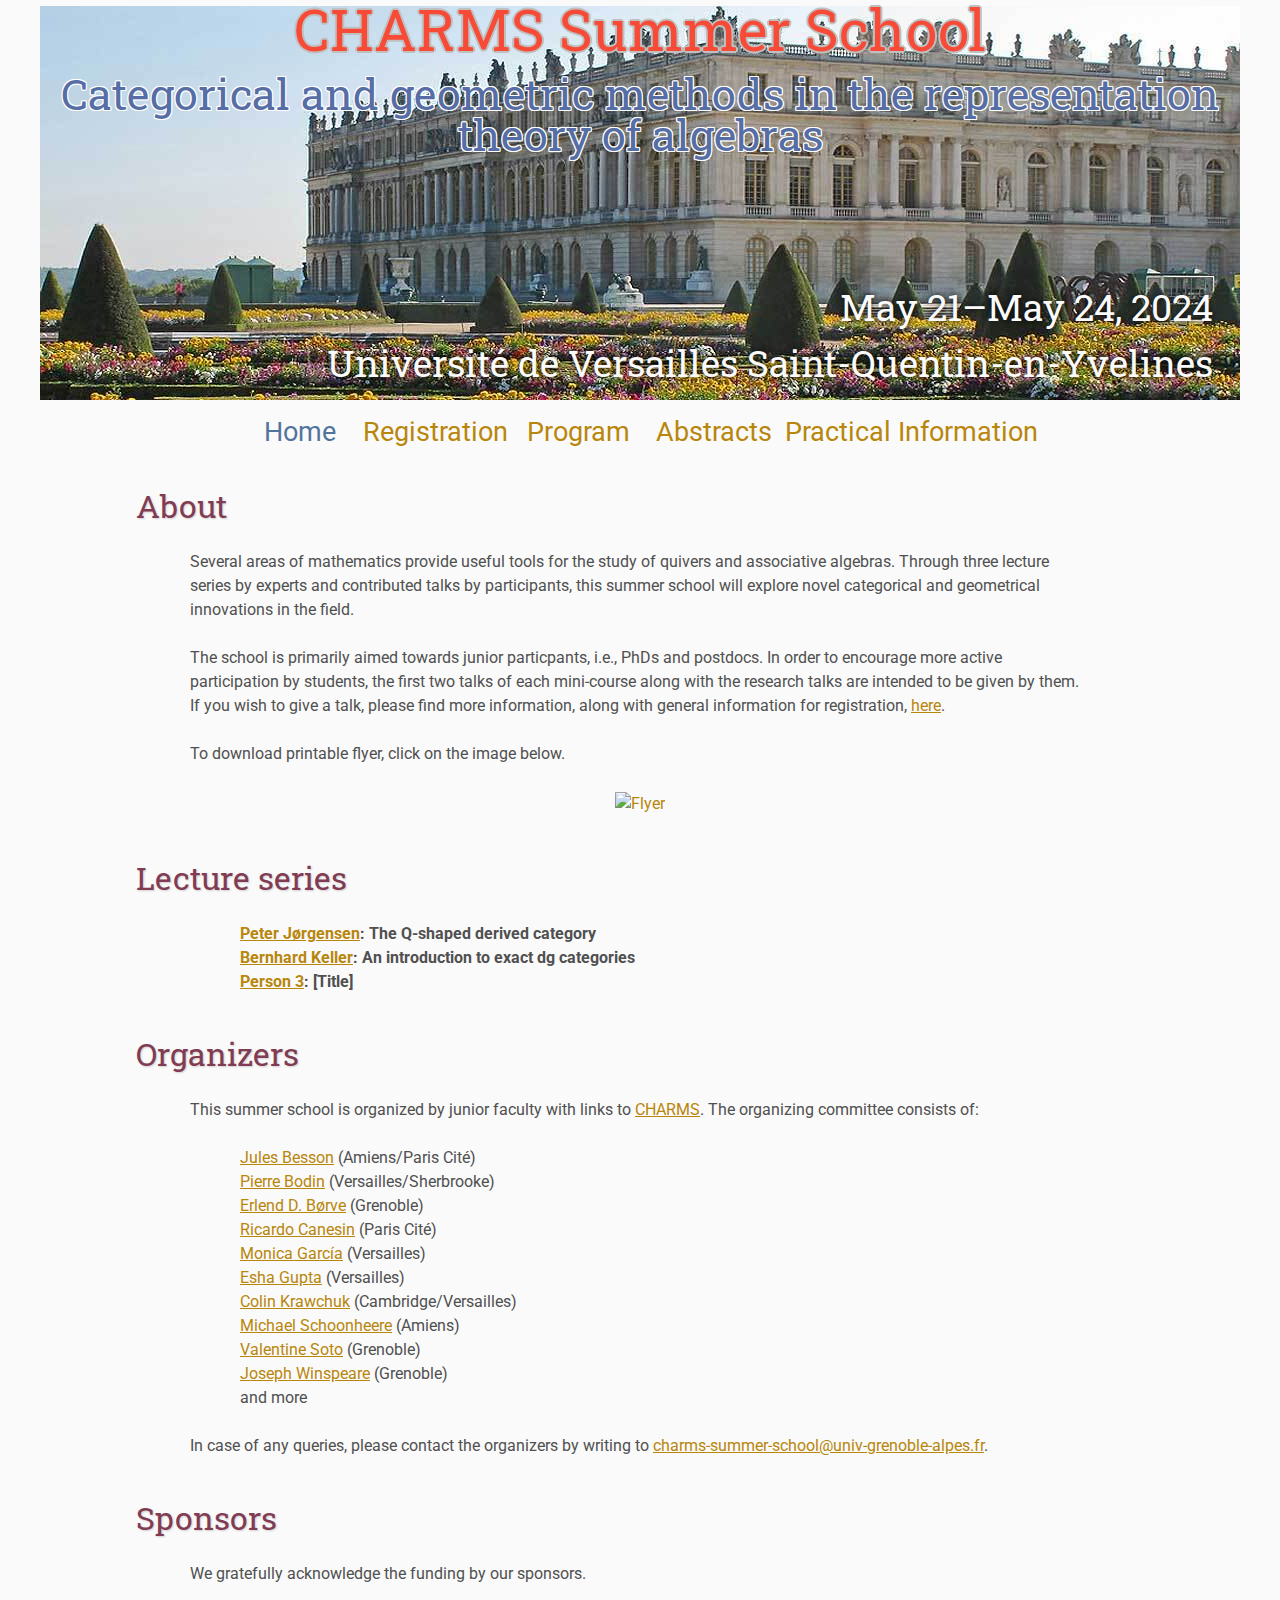
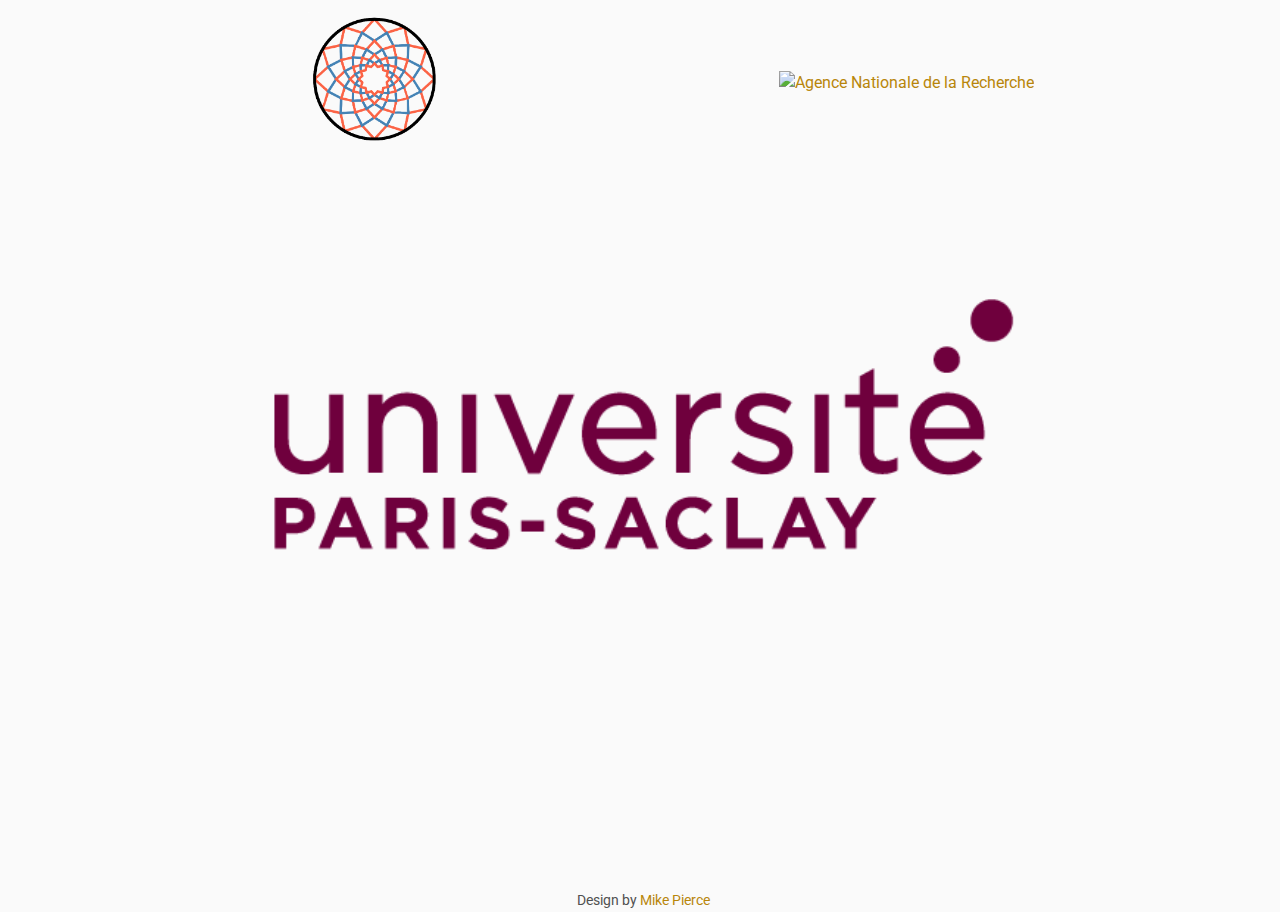
==== commit 6f76af5a: "Update index.html" ====
--- a/index.html
+++ b/index.html
@@ -70,7 +70,7 @@
     <p>
         <ul>
           <li> <b> <a href="https://sites.google.com/view/peterjorgensen/">Peter Jørgensen</a>: The Q-shaped derived category </b></li>
-          <li> <b><a href="https://webusers.imj-prg.fr/~bernhard.keller/">Bernhard Keller</a>: Exact dg categories(?) </b></li>
+          <li> <b><a href="https://webusers.imj-prg.fr/~bernhard.keller/">Bernhard Keller</a>: An introduction to exact dg categories </b></li>
           <li> <b><a href="url">Person 3</a>: [Title] </b></li>
         </ul>
     </p>
@@ -83,8 +83,7 @@
           <li><a href="https://www.theses.fr/s297138">Pierre Bodin</a> (Versailles/Sherbrooke)</li>
           <li><a href="https://bervinator.github.io/">Erlend D. Børve</a> (Grenoble)</li>
           <li><a href="https://webusers.imj-prg.fr/~ricardo.canesin/">Ricardo Canesin</a> (Paris Cit&eacute;)</li>
-          <li><a href="https://www.lamfa.u-picardie.fr/annuaire/bdequ">Benjamin Dequêne</a> (Amiens)</li>
-          <li><a href="https://monica-garcia.apps.math.cnrs.fr/">Monica Garcia</a> (Versailles)</li>
+          <li><a href="https://monica-garcia.apps.math.cnrs.fr/">Monica Garc&iacute;a</a> (Versailles)</li>
           <li><a href="https://lmv.math.cnrs.fr/laboratoire/annuaire/membres-du-laboratoire/esha-gupta/">Esha Gupta</a> (Versailles)</li>
           <li><a href="https://www.dpmms.cam.ac.uk/person/ctgk2">Colin Krawchuk</a> (Cambridge/Versailles)</li>
           <li><a href="https://www.lamfa.u-picardie.fr/annuaire/mschoonh">Michael Schoonheere</a> (Amiens)</li>
